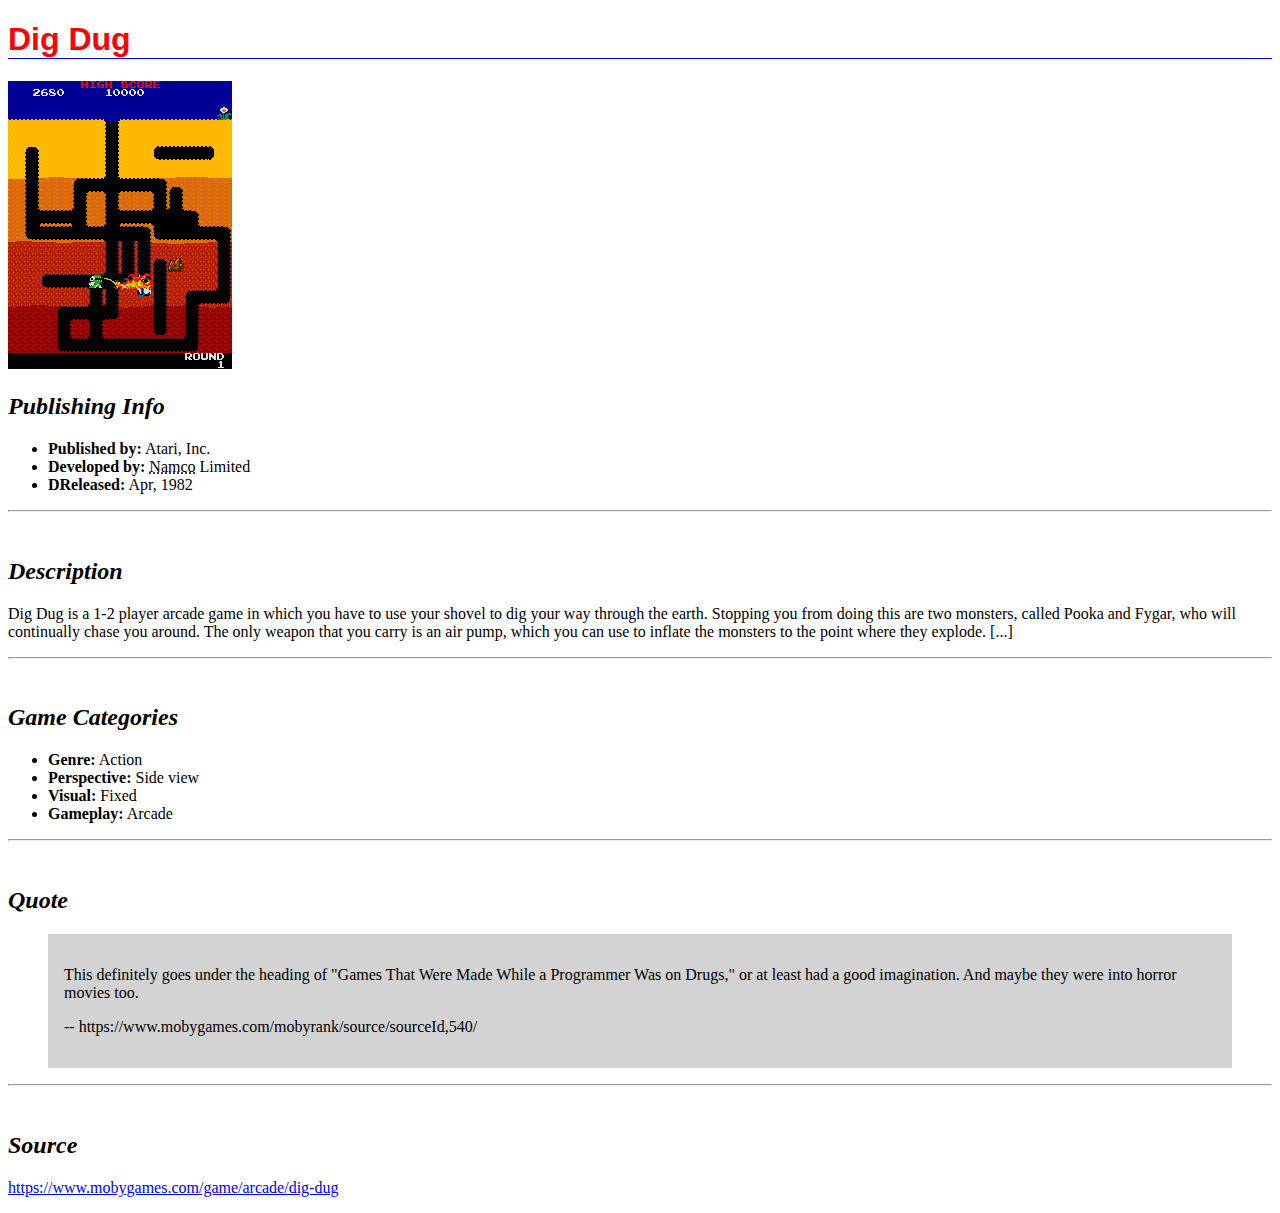
==== game/index.html @ 57afe889 "done with hw1" ====
<!DOCTYPE html>
<html lang="en">
<head>
    <meta charset="UTF-8">
    <meta name="viewport" content="width=device-width, initial-scale=1.0">
    <title>Dig Dug Lab</title>
    <style>
        h1 { 
            color:red;
            font-family: sans-serif;
            border-bottom: 1px solid blue;
            }
        blockquote { 
            background-color: lightgray;
            padding: 1rem;
            }
    </style>
</head>

<body>
<header>
<h1>Dig Dug</h1>
</header>

<img src="dig-dug-burnt.png" alt="game screenshot">


<h2><i>Publishing Info</i></h2>

<ul>
<li><b>Published by:</b> Atari, Inc.</li>
<li><b>Developed by:</b> <abbr title="Nakamura Manufacturing Company">Namco</abbr> Limited</li>
<li><b>DReleased:</b> Apr, 1982</li>
</ul>

<hr>
<br>
<main>
<h2><i>Description</i></h2>

<p>Dig Dug is a 1-2 player arcade game in which you have to use your shovel to dig your way through the earth. Stopping you from doing this are two monsters, called Pooka and Fygar, who will continually chase you around. The only weapon that you carry is an air pump, which you can use to inflate the monsters to the point where they explode. [...]</p>

<hr>
<br>
<h2><i>Game Categories</i></h2>

<ul>
<li><b>Genre:</b> Action</li>
<li><b>Perspective:</b> Side view</li>
<li><b>Visual:</b> Fixed</li>
<li><b>Gameplay:</b> Arcade</li>
</ul>

<hr>
<br>
<h2><i>Quote</i></h2>

<blockquote>
<p>This definitely goes under the heading of "Games That Were Made While a Programmer Was on Drugs," or at least had a good imagination. And maybe they were into horror movies too.</p>
<p>    -- https://www.mobygames.com/mobyrank/source/sourceId,540/</p>
</blockquote>
</main>

<hr>
<br>
<footer>
<h2>
<i>Source</i>
</h2>

<p>
<a href="https://www.mobygames.com/game/arcade/dig-dug">https://www.mobygames.com/game/arcade/dig-dug</a>
</p>
</footer>
</body>
</html>
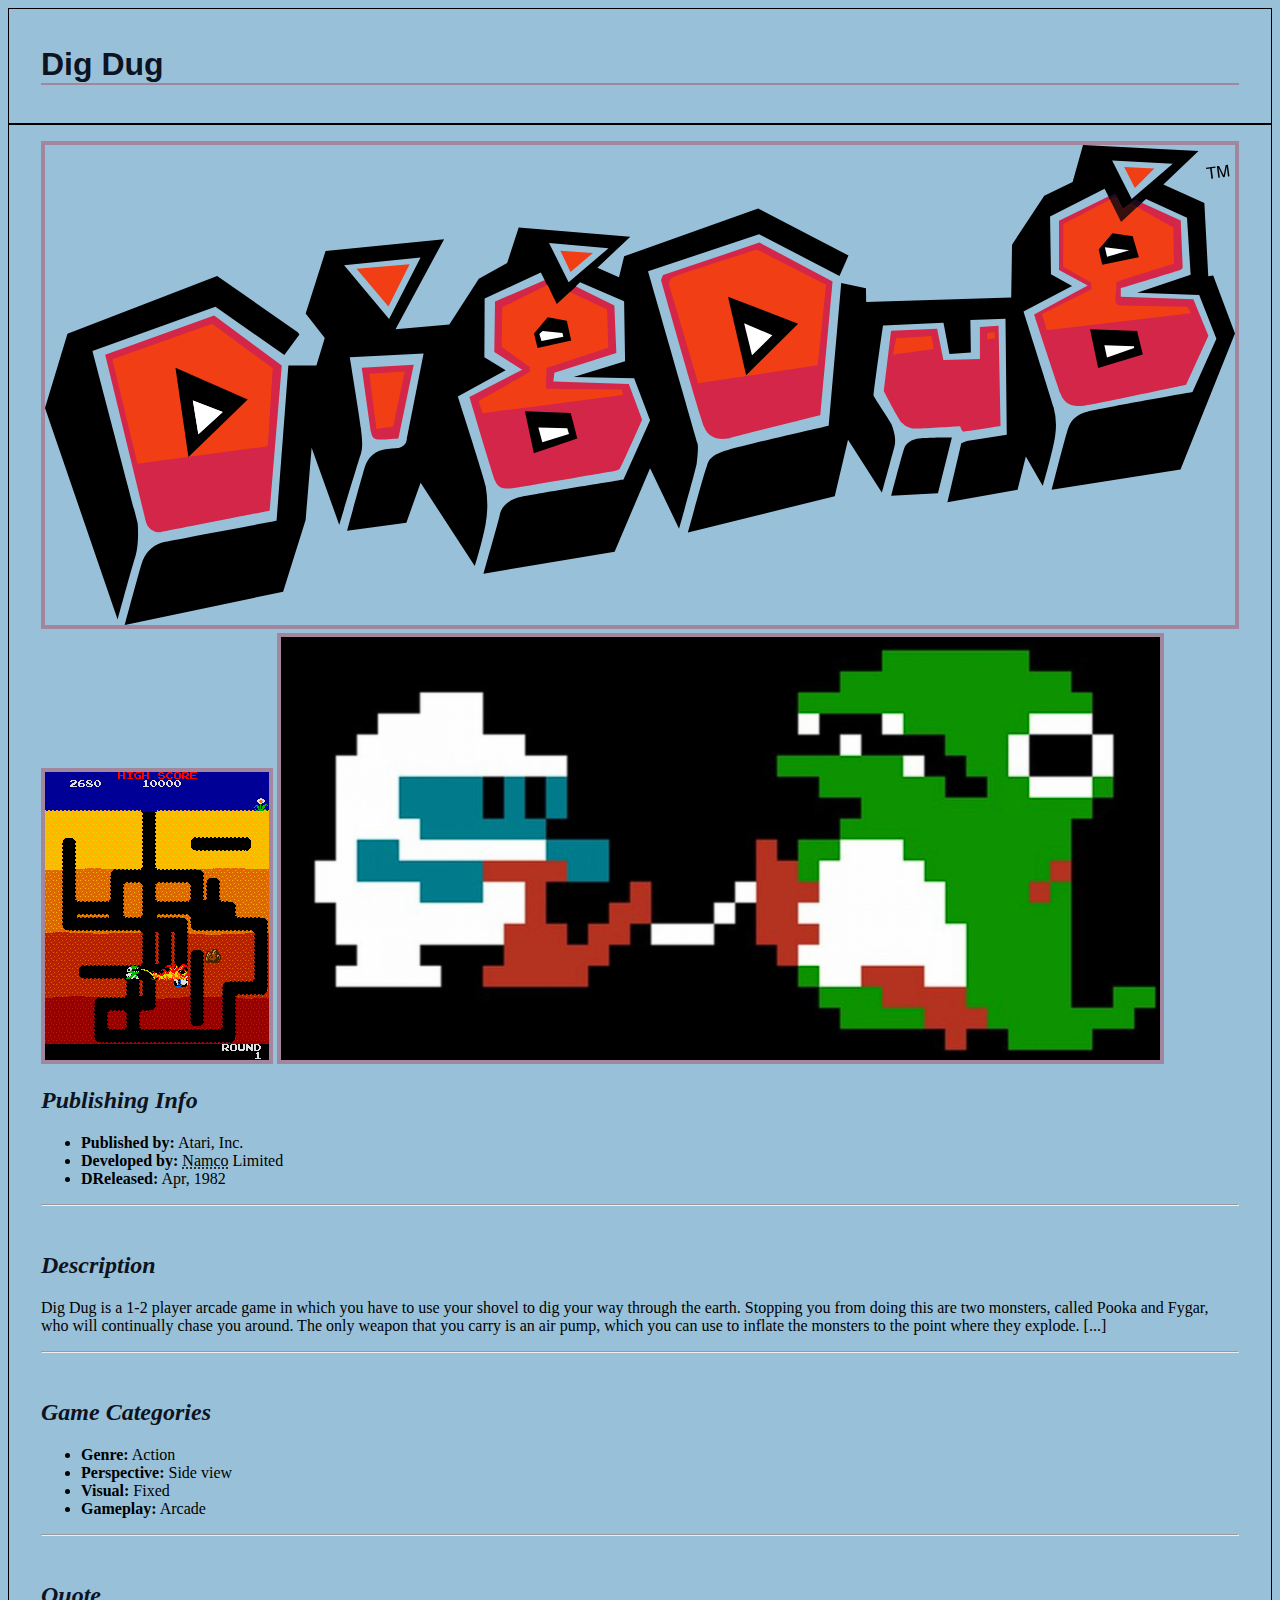
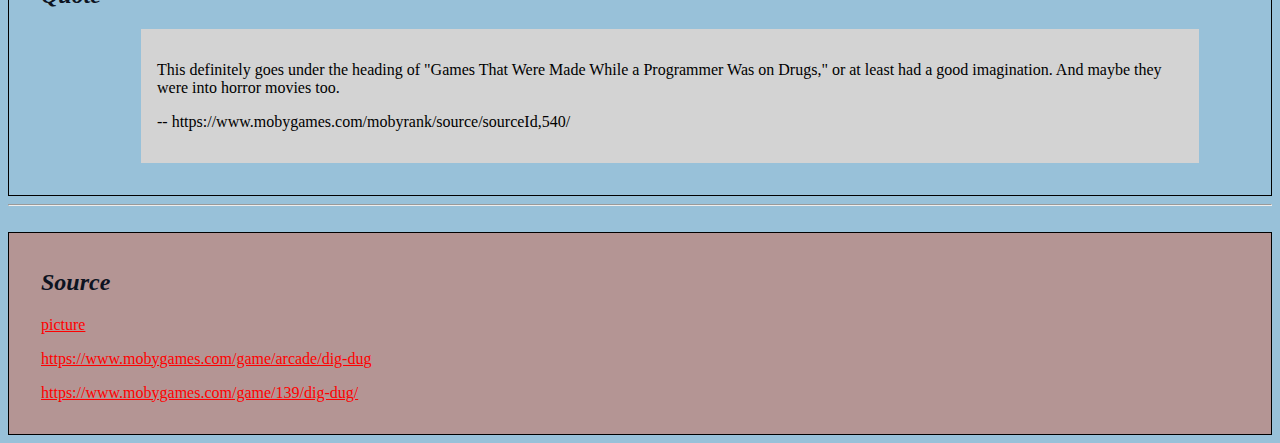
==== commit 1888eb2e: "done with homework" ====
--- a/game/index.html
+++ b/game/index.html
@@ -4,17 +4,62 @@
     <meta charset="UTF-8">
     <meta name="viewport" content="width=device-width, initial-scale=1.0">
     <title>Dig Dug Lab</title>
+    <link rel="icon" type="image/png" href="favicon-32x32.png" sizes="32x32" />
+    <link rel="icon" type="image/png" href="favicon-16x16.png" sizes="16x16" />
     <style>
+        body {
+            background-color: #98C1D9;
+        }
+        footer{
+            background-color: #B49594;
+        }
         h1 { 
-            color:red;
+            color:#0D1321;
             font-family: sans-serif;
-            border-bottom: 1px solid blue;
+            border-bottom: 2px solid #A1869E;
             }
+        h2{
+            color: #0D1321;
+        }
         blockquote { 
             background-color: lightgray;
             padding: 1rem;
-            }
+            margin-left: 100px;
+        }
+
+        img.side {
+            float:right; margin: 0 12px;
+        } 
+        img {
+        border: 4px solid #A1869E;
+        }
+        hr{
+            color:#A1869E;
+        }
+        
+        a:link {
+        color: red;
+        }
+
+        a:visited {
+        color: #1D2D44;
+        }
+
+        a:hover {
+        color: #A1869E;
+        }
+
+        a:active {
+        color: blue;
+        }
+        
+        main, header, footer{
+            border: 1px solid black ;
+            margin: 0px auto;
+            padding: 1em 2em;
+        }
     </style>
+    
 </head>
 
 <body>
@@ -22,7 +67,12 @@
 <h1>Dig Dug</h1>
 </header>
 
-<img src="dig-dug-burnt.png" alt="game screenshot">
+
+<main>
+<img src="images/dig-dug.svg" alt="game title">
+<br>
+<img src="images/dig-dug-burnt.png" alt="game character">
+<img src="images/fygar_inflate.png" alt="game screenshot">
 
 
 <h2><i>Publishing Info</i></h2>
@@ -35,7 +85,6 @@
 
 <hr>
 <br>
-<main>
 <h2><i>Description</i></h2>
 
 <p>Dig Dug is a 1-2 player arcade game in which you have to use your shovel to dig your way through the earth. Stopping you from doing this are two monsters, called Pooka and Fygar, who will continually chase you around. The only weapon that you carry is an air pump, which you can use to inflate the monsters to the point where they explode. [...]</p>
@@ -67,10 +116,14 @@
 <h2>
 <i>Source</i>
 </h2>
-
+<a href="big/pic1.html">picture</a>
 <p>
 <a href="https://www.mobygames.com/game/arcade/dig-dug">https://www.mobygames.com/game/arcade/dig-dug</a>
 </p>
+<p>
+<a href="https://www.mobygames.com/game/139/dig-dug/" target="_blank">https://www.mobygames.com/game/139/dig-dug/</a>
+</p>
+
 </footer>
 </body>
 </html>
